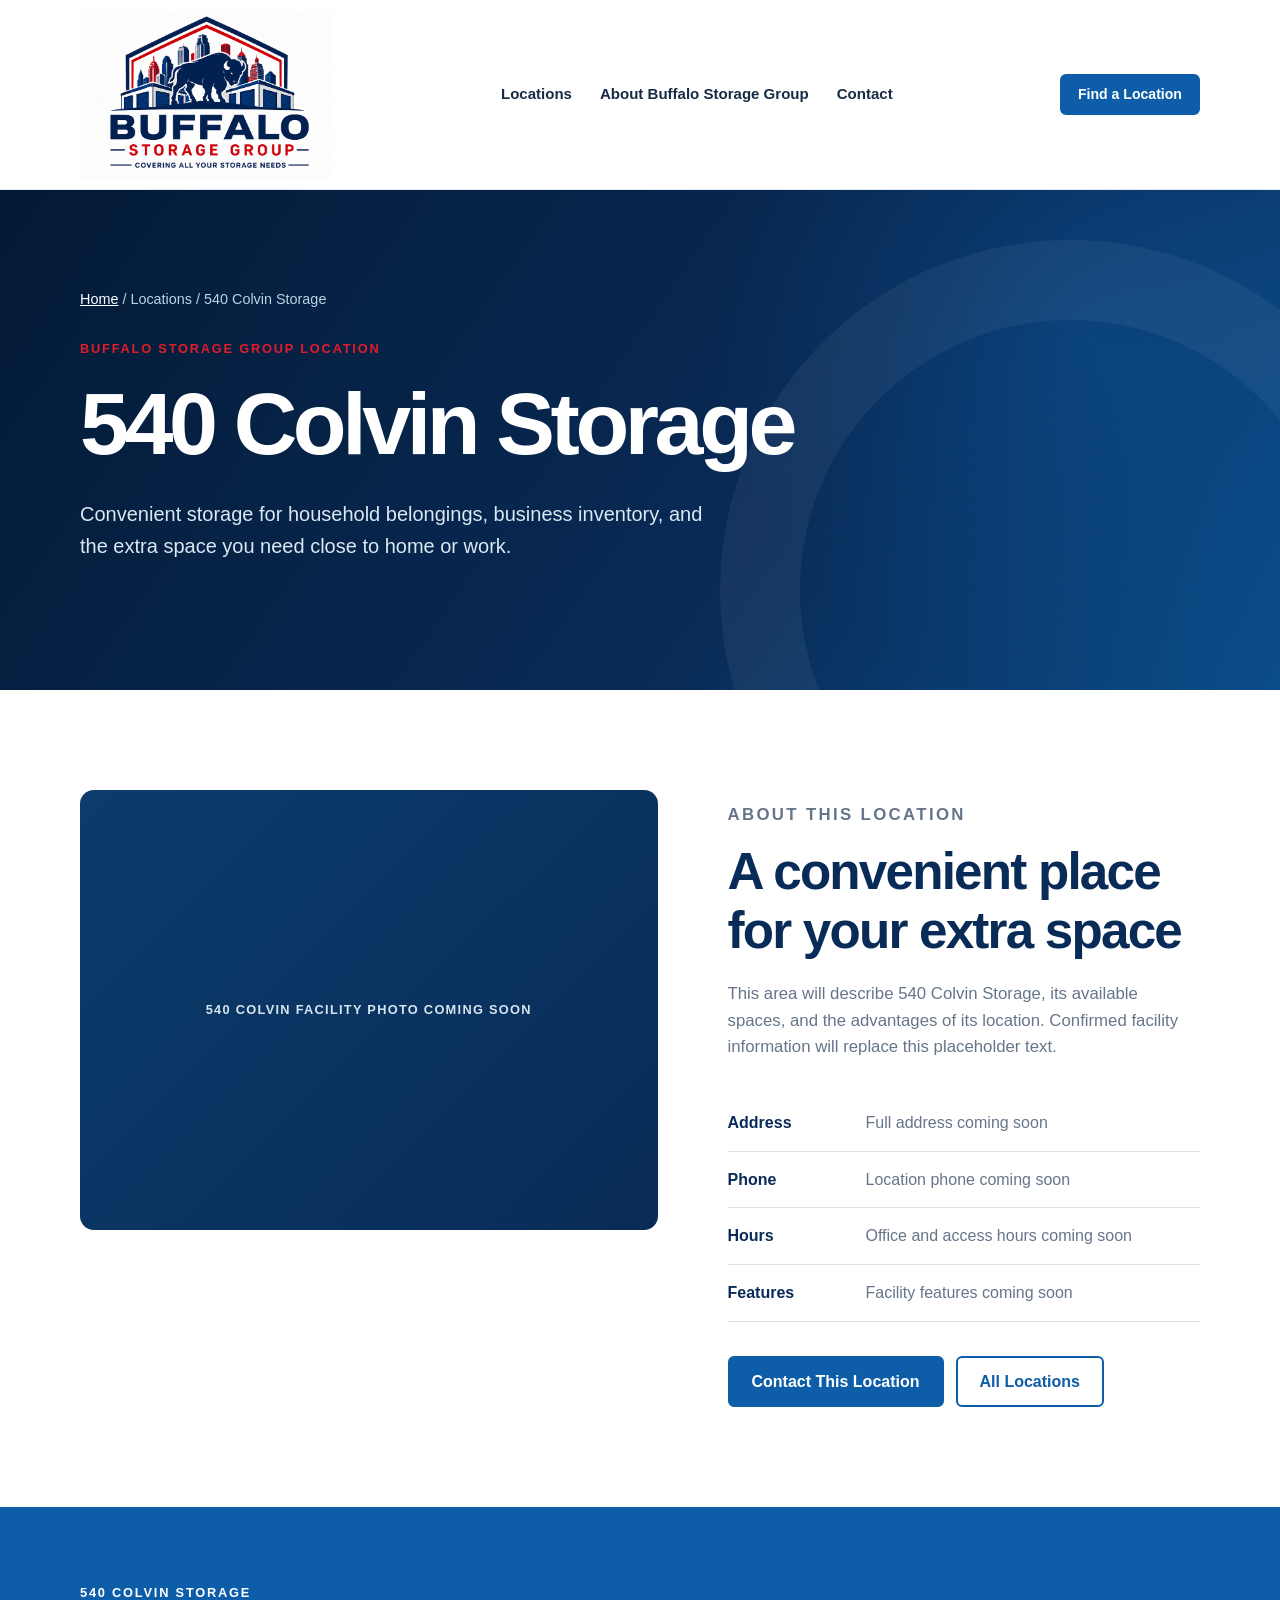
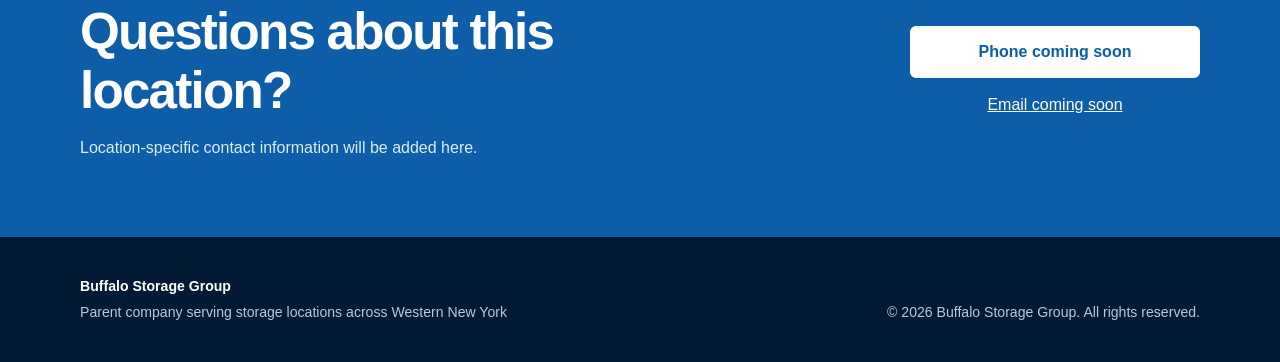
==== 540-colvin-storage.html @ 0040ffce "Publish Buffalo Storage Group website" ====
<!DOCTYPE html>
<html lang="en">
<head>
  <meta charset="UTF-8">
  <meta name="viewport" content="width=device-width, initial-scale=1.0">
  <meta name="description" content="Learn about 540 Colvin Storage, a Buffalo Storage Group location in Western New York.">
  <title>540 Colvin Storage | Buffalo Storage Group</title>
  <link rel="icon" href="favicon.ico" sizes="any">
  <link rel="icon" type="image/png" href="images/favicon.png">
  <link rel="stylesheet" href="styles.css?v=15">
</head>
<body>
  <a class="skip-link" href="#main-content">Skip to main content</a>

  <header class="site-header">
    <div class="container header-content">
      <a class="brand" href="index.html" aria-label="Buffalo Storage Group home">
        <img class="brand-logo" src="images/buffalo-storage-group-logo-patriotic.png" alt="Buffalo Storage Group">
      </a>
      <nav class="main-nav" aria-label="Main navigation">
        <a href="index.html#locations">Locations</a>
        <a href="index.html#about">About Buffalo Storage Group</a>
        <a href="#contact">Contact</a>
      </nav>
      <a class="button button-small" href="index.html#locations">Find a Location</a>
    </div>
  </header>

  <main id="main-content">
    <section class="hero location-hero">
      <div class="container hero-content">
        <p class="breadcrumbs"><a href="index.html">Home</a> / Locations / 540 Colvin Storage</p>
        <p class="eyebrow">Buffalo Storage Group location</p>
        <h1>540 Colvin Storage</h1>
        <p class="hero-copy">
          Convenient storage for household belongings, business inventory, and
          the extra space you need close to home or work.
        </p>
      </div>
    </section>

    <section class="section">
      <div class="container location-detail-grid">
        <div class="location-photo-large" role="img" aria-label="Placeholder for a 540 Colvin Storage facility photo">
          540 Colvin facility photo coming soon
        </div>
        <div class="location-detail-content">
          <p class="eyebrow">About this location</p>
          <h2>A convenient place for your extra space</h2>
          <p>
            This area will describe 540 Colvin Storage, its available spaces,
            and the advantages of its location. Confirmed facility information
            will replace this placeholder text.
          </p>
          <ul class="facility-facts">
            <li><strong>Address</strong><span>Full address coming soon</span></li>
            <li><strong>Phone</strong><span>Location phone coming soon</span></li>
            <li><strong>Hours</strong><span>Office and access hours coming soon</span></li>
            <li><strong>Features</strong><span>Facility features coming soon</span></li>
          </ul>
          <div class="detail-actions">
            <a class="button" href="#contact">Contact This Location</a>
            <a class="button button-outline" href="index.html#locations">All Locations</a>
          </div>
        </div>
      </div>
    </section>

    <section class="contact-section" id="contact">
      <div class="container contact-content">
        <div>
          <p class="eyebrow light-eyebrow">540 Colvin Storage</p>
          <h2>Questions about this location?</h2>
          <p>Location-specific contact information will be added here.</p>
        </div>
        <div class="contact-actions">
          <a class="button button-light" href="tel:+17165550123">Phone coming soon</a>
          <a class="contact-email" href="mailto:hello@buffalostoragegroup.com">Email coming soon</a>
        </div>
      </div>
    </section>
  </main>

  <footer class="site-footer">
    <div class="container footer-content">
      <div>
        <p class="footer-brand">Buffalo Storage Group</p>
        <p>Parent company serving storage locations across Western New York</p>
      </div>
      <p>&copy; 2026 Buffalo Storage Group. All rights reserved.</p>
    </div>
  </footer>
</body>
</html>
---- styles.css ----
:root {
  --navy: #092b57;
  --navy-dark: #031a36;
  --blue: #0d5da8;
  --blue-dark: #08447b;
  --gold: #e21c2a;
  --cream: #f5f7fa;
  --white: #ffffff;
  --text: #172b45;
  --muted: #66758a;
  --border: #dce3eb;
  --shadow: 0 18px 45px rgba(3, 26, 54, 0.12);
}

* {
  box-sizing: border-box;
}

html {
  scroll-behavior: smooth;
}

body {
  margin: 0;
  color: var(--text);
  background: var(--white);
  font-family: Arial, Helvetica, sans-serif;
  line-height: 1.6;
}

a {
  color: inherit;
}

.container {
  width: min(1120px, calc(100% - 40px));
  margin: 0 auto;
}

.skip-link {
  position: absolute;
  top: -50px;
  left: 16px;
  z-index: 100;
  padding: 10px 16px;
  color: var(--white);
  background: var(--navy);
}

.skip-link:focus {
  top: 16px;
}

.site-header {
  position: sticky;
  top: 0;
  z-index: 10;
  border-bottom: 1px solid rgba(217, 226, 236, 0.8);
  background: rgba(255, 255, 255, 0.96);
}

.header-content {
  min-height: 76px;
  display: flex;
  align-items: center;
  justify-content: space-between;
  gap: 28px;
  padding-top: 10px;
  padding-bottom: 10px;
}

.brand {
  display: flex;
  align-items: center;
  color: var(--navy);
  font-weight: 700;
  text-decoration: none;
}

.brand-logo {
  width: auto;
  height: 169px;
  display: block;
  object-fit: contain;
}

.home-page .brand-logo {
  height: 294px;
}

.main-nav {
  display: flex;
  gap: 28px;
}

.main-nav a {
  color: var(--text);
  font-size: 0.94rem;
  font-weight: 600;
  text-decoration: none;
}

.main-nav a:hover,
.main-nav a:focus {
  color: var(--gold);
}

.button {
  display: inline-block;
  padding: 14px 22px;
  border: 2px solid var(--blue);
  border-radius: 6px;
  color: var(--white);
  background: var(--blue);
  font-weight: 700;
  line-height: 1.2;
  text-align: center;
  text-decoration: none;
  transition: background 160ms ease, border-color 160ms ease, transform 160ms ease;
}

.button:hover,
.button:focus {
  border-color: var(--blue-dark);
  background: var(--blue-dark);
  transform: translateY(-1px);
}

.button-small {
  padding: 10px 16px;
  font-size: 0.88rem;
}

.hero {
  position: relative;
  overflow: hidden;
  min-height: 173px;
  display: grid;
  align-items: center;
  color: var(--white);
  background:
    radial-gradient(circle at 85% 30%, rgba(13, 93, 168, 0.35), transparent 32%),
    linear-gradient(125deg, var(--navy-dark) 0%, var(--navy) 62%, #0b4d8a 100%);
}

.hero:not(.location-hero)::before {
  position: absolute;
  right: 3%;
  bottom: -38%;
  width: 500px;
  height: 500px;
  background: url("images/buffalo-storage-group-favicon-source.png") center / contain no-repeat;
  content: "";
  opacity: 0.08;
  pointer-events: none;
}

.hero:not(.location-hero) .hero-content {
  padding-top: 8px;
  padding-bottom: 8px;
}

.hero:not(.location-hero) h1 {
  max-width: 720px;
  margin-bottom: 6px;
  font-size: clamp(1.6rem, 2.4vw, 1.9rem);
  letter-spacing: -0.035em;
}

.hero:not(.location-hero) .hero-copy {
  max-width: 700px;
  margin-bottom: 6px;
  font-size: 0.95rem;
}

.hero:not(.location-hero) .eyebrow {
  margin-bottom: 5px;
}

.hero:not(.location-hero) .button {
  padding-top: 9px;
  padding-bottom: 9px;
  border-color: var(--gold);
  background: var(--gold);
}

.hero:not(.location-hero) .button:hover,
.hero:not(.location-hero) .button:focus {
  border-color: #b8111d;
  background: #b8111d;
}

.hero:not(.location-hero) .trust-list {
  display: none;
}

.hero::after {
  position: absolute;
  right: -140px;
  bottom: -250px;
  width: 540px;
  height: 540px;
  border: 80px solid rgba(255, 255, 255, 0.05);
  border-radius: 50%;
  content: "";
}

.location-hero {
  min-height: 500px;
}

.location-hero h1 {
  max-width: 900px;
  font-size: clamp(2.8rem, 7vw, 5.5rem);
}

.breadcrumbs {
  margin-bottom: 28px;
  color: #bad4e5;
  font-size: 0.9rem;
}

.breadcrumbs a {
  color: var(--white);
}

.location-detail-grid {
  display: grid;
  grid-template-columns: 1.1fr 0.9fr;
  gap: 70px;
  align-items: start;
}

.location-photo-large {
  min-height: 440px;
  display: grid;
  place-items: center;
  padding: 30px;
  border-radius: 14px;
  color: #d7e5ef;
  background:
    linear-gradient(135deg, rgba(20, 121, 184, 0.22), transparent),
    var(--navy);
  font-size: 0.8rem;
  font-weight: 800;
  letter-spacing: 0.1em;
  text-align: center;
  text-transform: uppercase;
}

.location-detail-content {
  padding-top: 12px;
}

.location-detail-content > p {
  color: var(--muted);
  font-size: 1.05rem;
}

.facility-facts {
  margin: 34px 0;
  padding: 0;
  list-style: none;
}

.facility-facts li {
  display: grid;
  grid-template-columns: 120px 1fr;
  gap: 18px;
  padding: 15px 0;
  border-bottom: 1px solid var(--border);
}

.facility-facts strong {
  color: var(--navy);
}

.facility-facts span {
  color: var(--muted);
}

.detail-actions {
  display: flex;
  gap: 12px;
  flex-wrap: wrap;
}

.detail-actions .button-outline {
  background: var(--white);
}

.detail-actions .button-outline:hover,
.detail-actions .button-outline:focus {
  background: var(--blue-dark);
}

.hero-content {
  position: relative;
  z-index: 1;
  padding-top: 80px;
  padding-bottom: 80px;
}

.eyebrow {
  margin: 0 0 14px;
  color: var(--blue);
  font-size: 0.8rem;
  font-weight: 800;
  letter-spacing: 0.14em;
  text-transform: uppercase;
}

.hero .eyebrow {
  color: var(--gold);
}

h1,
h2,
h3,
p {
  margin-top: 0;
}

h1,
h2,
h3 {
  color: var(--navy);
  line-height: 1.15;
}

h1 {
  max-width: 760px;
  margin-bottom: 24px;
  color: var(--white);
  font-size: clamp(3.2rem, 8vw, 6.5rem);
  letter-spacing: -0.05em;
}

h2 {
  margin-bottom: 20px;
  font-size: clamp(2rem, 4vw, 3.35rem);
  letter-spacing: -0.035em;
}

h3 {
  margin-bottom: 10px;
  font-size: 1.25rem;
}

.hero-copy {
  max-width: 650px;
  margin-bottom: 30px;
  color: #d9e8f2;
  font-size: 1.25rem;
}

.hero-actions {
  display: flex;
  align-items: center;
  gap: 24px;
  flex-wrap: wrap;
}

.text-link {
  color: var(--white);
  font-weight: 700;
  text-decoration: none;
}

.text-link:hover,
.text-link:focus {
  text-decoration: underline;
}

.trust-list {
  display: flex;
  gap: 32px;
  flex-wrap: wrap;
  margin-top: 64px;
  color: #d9e8f2;
  font-size: 0.95rem;
}

.trust-list span::before {
  margin-right: 9px;
  color: var(--gold);
  content: "✓";
  font-weight: 800;
}

.section {
  padding: 100px 0;
}

#locations {
  padding-top: 12px;
  padding-bottom: 64px;
}

#locations .section-heading {
  margin-bottom: 12px;
}

#locations .section-heading h2 {
  margin-bottom: 5px;
  font-size: clamp(1.55rem, 2.2vw, 1.9rem);
}

#locations .section-heading > p:last-child {
  margin-bottom: 0;
  font-size: 0.92rem;
}

#locations .section-heading .eyebrow {
  margin-bottom: 7px;
}

.section-heading {
  max-width: 720px;
  margin-bottom: 48px;
}

.section-heading > p:last-child,
.section-copy {
  color: var(--muted);
  font-size: 1.08rem;
}

.card-grid {
  display: grid;
  grid-template-columns: repeat(3, 1fr);
  gap: 20px;
}

.location-grid {
  grid-template-columns: repeat(3, 1fr);
  grid-auto-rows: 1fr;
}

.storage-card {
  min-height: 280px;
  padding: 34px;
  border: 1px solid var(--border);
  border-radius: 12px;
  background: var(--white);
}

.location-card {
  position: relative;
  height: 100%;
  display: flex;
  flex-direction: column;
  padding: 0;
  overflow: hidden;
  transition: border-color 180ms ease, box-shadow 180ms ease, transform 180ms ease;
}

.card-stretched-link {
  position: absolute;
  inset: 0;
  z-index: 1;
  border-radius: inherit;
}

.location-card:hover,
.location-card:focus-within {
  border-color: #b7c7d8;
  box-shadow: var(--shadow);
  transform: translateY(-3px) scale(1.01);
}

.facility-logo {
  position: relative;
  z-index: 2;
  height: 156px;
  min-height: 156px;
  flex-shrink: 0;
  display: flex;
  flex-direction: column;
  align-items: center;
  justify-content: center;
  gap: 2px;
  padding: 10px;
  border-bottom: 1px solid var(--border);
  background: var(--white);
  text-decoration: none;
  transition: filter 160ms ease;
}

.facility-logo img {
  width: auto;
  max-width: 96%;
  height: 126px;
  display: block;
  object-fit: contain;
}

.facility-logo:hover,
.facility-logo:focus {
  filter: brightness(1.18);
}

.facility-logo-number {
  font-size: 2.65rem;
  letter-spacing: -0.05em;
}

.facility-logo-subtitle {
  font-size: 0.75rem;
  letter-spacing: 0.22em;
}

.facility-logo-garages {
  background: var(--white);
}

.facility-logo-colvin {
  background: var(--white);
}

.facility-logo-amherst {
  background: var(--white);
}

.facility-logo-epic {
  background: var(--white);
}

.facility-logo-epic img {
  transform: scale(0.5);
}

.epic-wordmark {
  font-size: 2.5rem;
  font-style: italic;
  letter-spacing: -0.03em;
}

.facility-logo-nt {
  background: var(--white);
}

.location-card-content {
  height: 100%;
  display: flex;
  flex-direction: column;
  padding: 16px;
}

.location-card-content h3 {
  margin-bottom: 7px;
  font-size: 1.15rem;
}

.facility-type {
  min-height: 24px;
  margin-bottom: 9px;
  color: var(--muted);
  font-size: 0.88rem;
  white-space: nowrap;
}

.location-address {
  min-height: 52px;
  margin-bottom: 0;
  color: var(--navy) !important;
  font-weight: 700;
}

.card-title-row {
  display: flex;
  align-items: flex-start;
  justify-content: space-between;
  gap: 12px;
}

.card-title-row h3 {
  margin-bottom: 10px;
}

.status-badge {
  flex-shrink: 0;
  padding: 5px 8px;
  border-radius: 999px;
  color: #222222;
  background: #e3e3e3;
  font-size: 0.62rem;
  font-weight: 900;
  letter-spacing: 0.08em;
  text-transform: uppercase;
}

.location-image-placeholder {
  min-height: 180px;
  display: grid;
  place-items: center;
  padding: 20px;
  color: #d7e5ef;
  background:
    linear-gradient(135deg, rgba(20, 121, 184, 0.2), transparent),
    var(--navy);
  font-size: 0.76rem;
  font-weight: 800;
  letter-spacing: 0.08em;
  text-align: center;
  text-transform: uppercase;
}

.storage-card p:not(.card-label):not(.price) {
  color: var(--muted);
}

.featured-card {
  border-top: 5px solid var(--gold);
  box-shadow: var(--shadow);
}

.card-label {
  margin-bottom: 18px;
  color: var(--blue);
  font-size: 0.76rem;
  font-weight: 800;
  letter-spacing: 0.12em;
  text-transform: uppercase;
}

.location-button {
  position: relative;
  z-index: 2;
  flex: 1;
  padding: 10px 14px;
  font-size: 0.88rem;
}

.location-actions {
  display: flex;
  gap: 10px;
  margin-top: auto;
  padding-top: 16px;
}

.location-logo-button {
  position: relative;
  z-index: 2;
  width: 100%;
  height: 72px;
  display: grid;
  place-items: center;
  padding: 6px 14px;
  border: 1px solid var(--border);
  border-radius: 6px;
  background: var(--white);
  transition: border-color 160ms ease, box-shadow 160ms ease, transform 160ms ease;
}

.location-logo-button img {
  width: auto;
  max-width: 92%;
  height: 58px;
  display: block;
  object-fit: contain;
}

.location-logo-button:hover,
.location-logo-button:focus {
  border-color: #9eb3c8;
  box-shadow: 0 6px 16px rgba(3, 26, 54, 0.14);
  transform: translateY(-1px);
}

.epic-location-card .location-logo-button img {
  transform: scale(0.5);
}

.button-outline {
  color: var(--blue);
  background: transparent;
}

.button-outline:hover,
.button-outline:focus {
  color: var(--white);
}

.facility-logo-garages + .location-card-content .location-button {
  border-color: #303030;
  background: #303030;
}

.facility-logo-garages + .location-card-content .location-button:hover,
.facility-logo-garages + .location-card-content .location-button:focus {
  border-color: #111111;
  background: #111111;
}

.facility-logo-colvin + .location-card-content .location-button {
  border-color: #28753f;
  background: #28753f;
}

.facility-logo-colvin + .location-card-content .location-button:hover,
.facility-logo-colvin + .location-card-content .location-button:focus {
  border-color: #174f2a;
  background: #174f2a;
}

.facility-logo-amherst + .location-card-content .location-button {
  border-color: #0b4d8a;
  background: #0b4d8a;
}

.facility-logo-amherst + .location-card-content .location-button:hover,
.facility-logo-amherst + .location-card-content .location-button:focus {
  border-color: #063562;
  background: #063562;
}

.facility-logo-epic + .location-card-content .location-button {
  border-color: #0d5da8;
  background: #0d5da8;
}

.facility-logo-epic + .location-card-content .location-button:hover,
.facility-logo-epic + .location-card-content .location-button:focus {
  border-color: #082f5f;
  background: #082f5f;
}

.facility-logo-nt + .location-card-content .location-button {
  border-color: #3d3d3d;
  background: #3d3d3d;
}

.facility-logo-nt + .location-card-content .location-button:hover,
.facility-logo-nt + .location-card-content .location-button:focus {
  border-color: #171717;
  background: #171717;
}

.price {
  margin: 28px 0 0;
  color: var(--navy);
  font-weight: 800;
}

.placeholder-note {
  margin: 28px 0 0;
  color: var(--muted);
  font-size: 0.82rem;
}

.section-tinted {
  background: var(--cream);
}

.split-layout {
  display: grid;
  grid-template-columns: 0.9fr 1.1fr;
  gap: 90px;
  align-items: start;
}

.benefit-list article {
  display: flex;
  gap: 24px;
  padding: 28px 0;
  border-bottom: 1px solid #d8d3c8;
}

.about-panel {
  padding: 42px;
  border-left: 5px solid var(--gold);
  border-radius: 0 12px 12px 0;
  background: var(--white);
  box-shadow: var(--shadow);
}

.about-panel p:last-child {
  margin-bottom: 0;
  color: var(--muted);
}

.about-quote {
  margin-bottom: 24px;
  color: var(--navy);
  font-size: 1.45rem;
  font-weight: 800;
  line-height: 1.4;
}

.benefit-list article:first-child {
  padding-top: 0;
}

.benefit-list article:last-child {
  border-bottom: 0;
}

.benefit-list p {
  margin-bottom: 0;
  color: var(--muted);
}

.benefit-number {
  color: var(--blue);
  font-weight: 800;
}

.contact-section {
  padding: 76px 0;
  color: var(--white);
  background: var(--blue);
}

.contact-content {
  display: flex;
  align-items: center;
  justify-content: space-between;
  gap: 48px;
}

.contact-content h2 {
  max-width: 650px;
  margin-bottom: 14px;
  color: var(--white);
}

.contact-content p {
  margin-bottom: 0;
  color: #dcedf8;
}

.light-eyebrow {
  color: var(--white) !important;
}

.contact-actions {
  min-width: 290px;
  display: flex;
  flex-direction: column;
  gap: 14px;
}

.button-light {
  border-color: var(--white);
  color: var(--blue);
  background: var(--white);
}

.button-light:hover,
.button-light:focus {
  border-color: var(--cream);
  color: var(--navy);
  background: var(--cream);
}

.contact-email {
  color: var(--white);
  text-align: center;
}

.site-footer {
  padding: 38px 0;
  color: #b8cad8;
  background: var(--navy-dark);
  font-size: 0.88rem;
}

.footer-content {
  display: flex;
  align-items: flex-end;
  justify-content: space-between;
  gap: 28px;
}

.footer-content p {
  margin-bottom: 0;
}

.footer-brand {
  margin-bottom: 4px !important;
  color: var(--white);
  font-weight: 800;
}

@media (max-width: 860px) {
  .main-nav {
    display: none;
  }

  .card-grid,
  .split-layout,
  .location-detail-grid {
    grid-template-columns: 1fr;
  }

  .location-grid {
    grid-template-columns: repeat(2, 1fr);
  }

  .split-layout {
    gap: 52px;
  }

  .location-detail-grid {
    gap: 42px;
  }

  .contact-content {
    align-items: flex-start;
    flex-direction: column;
  }

  .contact-actions {
    width: 100%;
    max-width: 380px;
  }
}

@media (max-width: 580px) {
  .container {
    width: min(100% - 28px, 1120px);
  }

  .brand-logo {
    height: 140px;
  }

  .home-page .brand-logo {
    height: 244px;
  }

  .header-content {
    min-height: 68px;
    gap: 10px;
  }

  .header-content .button-small {
    padding: 9px 10px;
    font-size: 0.74rem;
  }

  .hero:not(.location-hero) {
    min-height: 173px;
  }

  .hero-content {
    padding-top: 64px;
    padding-bottom: 64px;
  }

  .hero:not(.location-hero) .hero-content {
    padding-top: 18px;
    padding-bottom: 18px;
  }

  .location-hero h1 {
    font-size: clamp(2.8rem, 16vw, 4.2rem);
  }

  .location-hero .trust-list {
    gap: 12px 24px;
    margin-top: 46px;
  }

  .section {
    padding: 72px 0;
  }

  .storage-card {
    min-height: 0;
  }

  .location-photo-large {
    min-height: 300px;
  }

  .facility-facts li {
    grid-template-columns: 1fr;
    gap: 2px;
  }

  .location-grid {
    grid-template-columns: 1fr;
  }

  .location-actions {
    flex-direction: column;
  }

  .footer-content {
    align-items: flex-start;
    flex-direction: column;
  }
}

@media (prefers-reduced-motion: reduce) {
  html {
    scroll-behavior: auto;
  }

  .button {
    transition: none;
  }
}
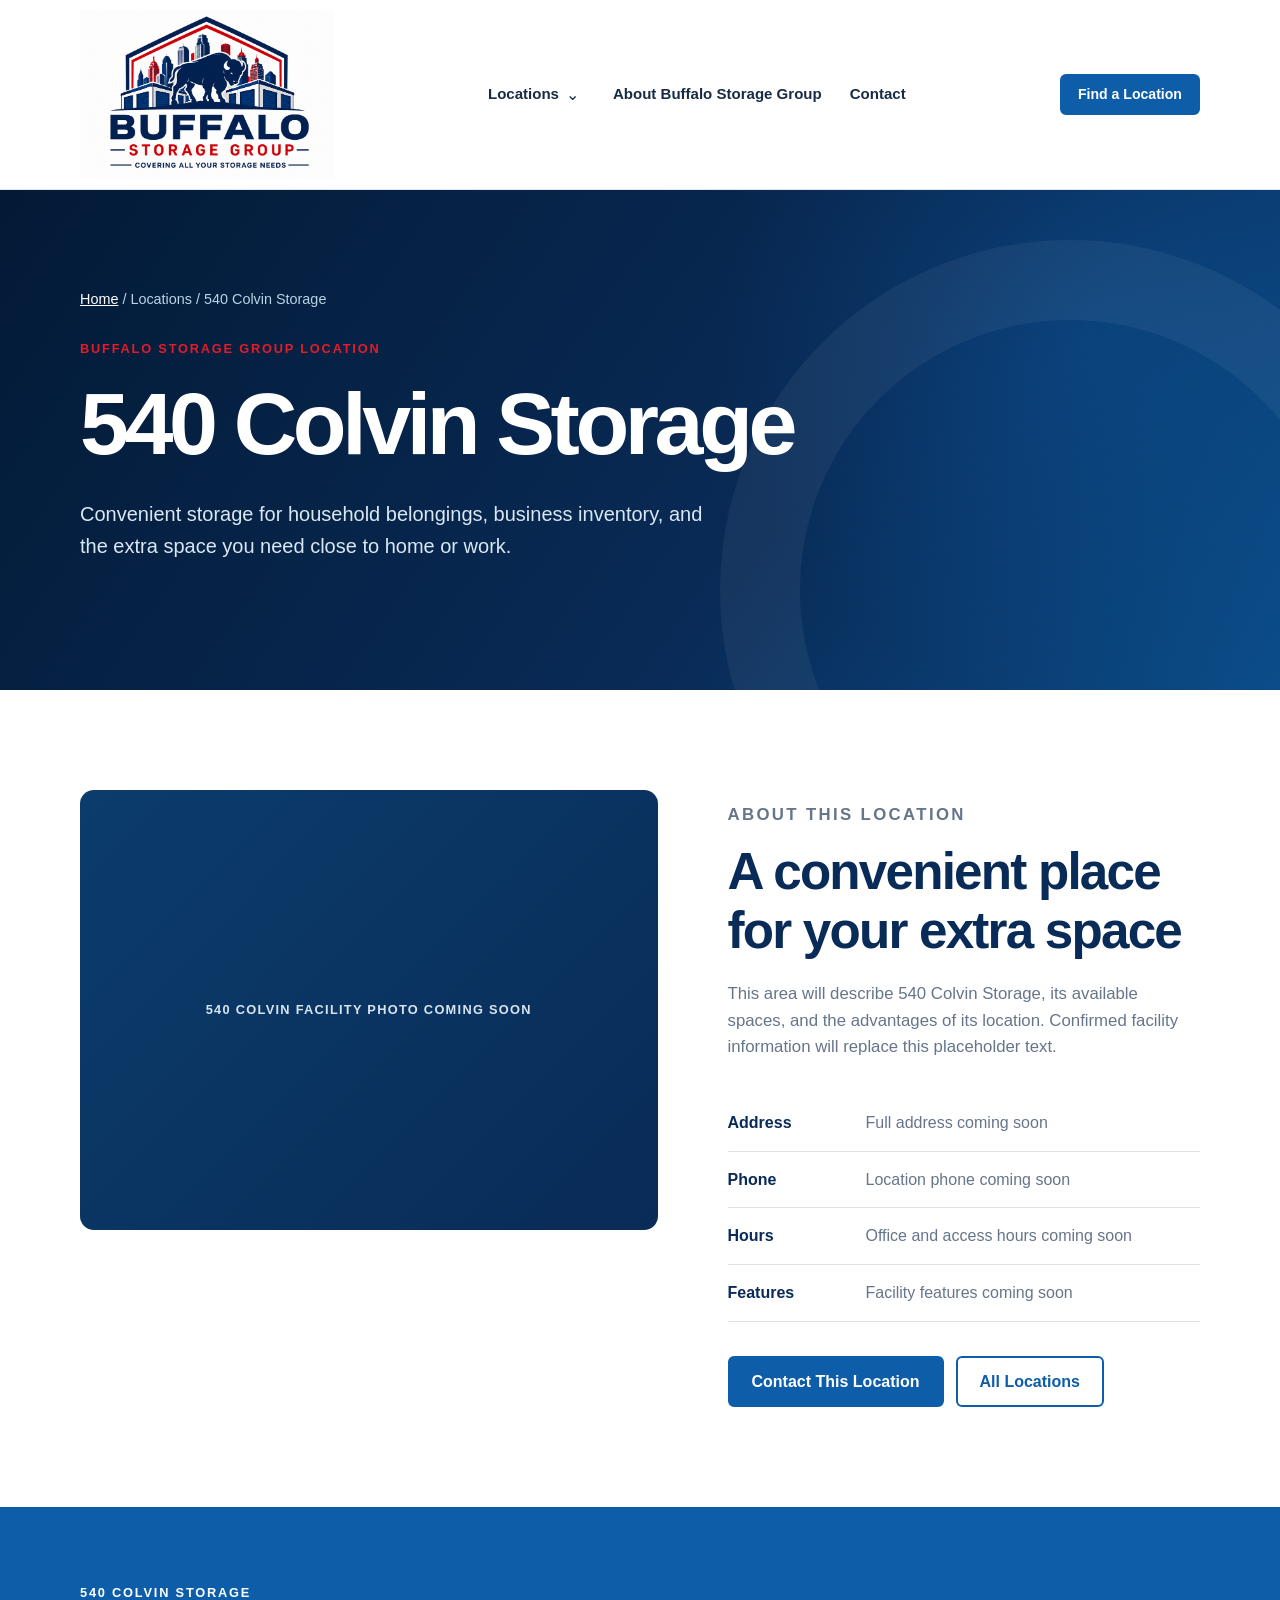
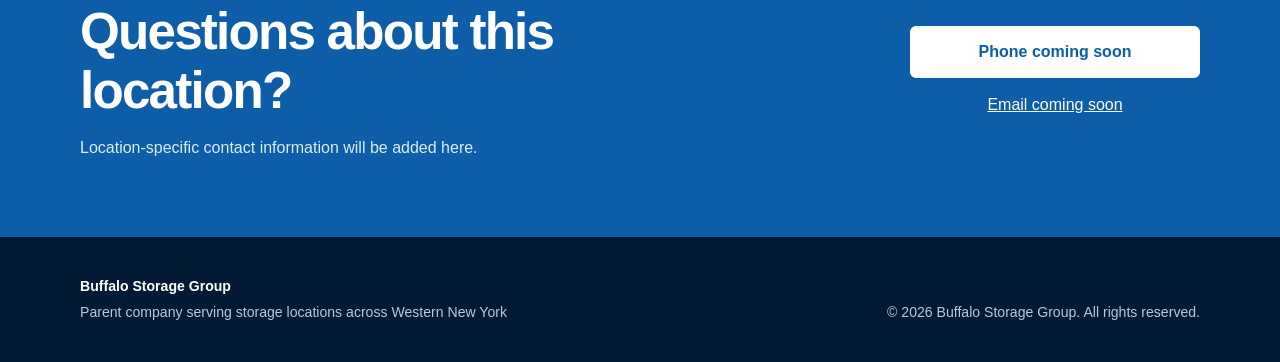
==== commit 4fd305c2: "Add responsive locations navigation dropdown" ====
--- a/540-colvin-storage.html
+++ b/540-colvin-storage.html
@@ -7,7 +7,8 @@
   <title>540 Colvin Storage | Buffalo Storage Group</title>
   <link rel="icon" href="favicon.ico" sizes="any">
   <link rel="icon" type="image/png" href="images/favicon.png">
-  <link rel="stylesheet" href="styles.css?v=15">
+  <link rel="stylesheet" href="styles.css?v=31">
+  <script src="navigation.js" defer></script>
 </head>
 <body>
   <a class="skip-link" href="#main-content">Skip to main content</a>
@@ -18,7 +19,18 @@
         <img class="brand-logo" src="images/buffalo-storage-group-logo-patriotic.png" alt="Buffalo Storage Group">
       </a>
       <nav class="main-nav" aria-label="Main navigation">
-        <a href="index.html#locations">Locations</a>
+        <div class="nav-dropdown">
+          <a class="nav-dropdown-link" href="index.html#locations">Locations</a>
+          <button class="nav-dropdown-toggle" type="button" aria-expanded="false" aria-controls="locations-menu" aria-label="Show Buffalo Storage Group locations">⌄</button>
+          <div class="nav-dropdown-menu" id="locations-menu">
+            <a href="https://www.534colvingarages.com/" target="_blank" rel="noopener">534 Colvin Garages</a>
+            <a href="https://www.colvinstorage.com/" target="_blank" rel="noopener">Colvin Storage</a>
+            <a href="https://www.amherstselfstorageny.com/" target="_blank" rel="noopener">Amherst Self Storage</a>
+            <a href="https://epicstoragewny.com/" target="_blank" rel="noopener">Epic Storage – Buffalo</a>
+            <a href="https://epicstoragewny.com/" target="_blank" rel="noopener">Epic Storage – Clarence Center</a>
+            <a href="https://www.northtonawandaselfstorage.com/" target="_blank" rel="noopener">North Tonawanda Self Storage</a>
+          </div>
+        </div>
         <a href="index.html#about">About Buffalo Storage Group</a>
         <a href="#contact">Contact</a>
       </nav>
--- a/styles.css
+++ b/styles.css
@@ -91,6 +91,7 @@
 .main-nav {
   display: flex;
   gap: 28px;
+  align-items: center;
 }
 
 .main-nav a {
@@ -103,6 +104,72 @@
 .main-nav a:hover,
 .main-nav a:focus {
   color: var(--gold);
+}
+
+.nav-dropdown {
+  position: relative;
+  display: flex;
+  align-items: center;
+}
+
+.nav-dropdown-toggle {
+  width: 24px;
+  height: 24px;
+  display: grid;
+  place-items: center;
+  margin-left: 2px;
+  padding: 0;
+  border: 0;
+  color: var(--text);
+  background: transparent;
+  cursor: pointer;
+  font: inherit;
+  font-size: 1rem;
+  line-height: 1;
+}
+
+.nav-dropdown-toggle:hover,
+.nav-dropdown-toggle:focus {
+  color: var(--gold);
+}
+
+.nav-dropdown-menu {
+  position: absolute;
+  top: calc(100% + 10px);
+  left: 0;
+  z-index: 30;
+  width: 290px;
+  padding: 8px;
+  border: 1px solid var(--border);
+  border-radius: 8px;
+  visibility: hidden;
+  opacity: 0;
+  background: var(--white);
+  box-shadow: var(--shadow);
+  transform: translateY(-6px);
+  transition: opacity 160ms ease, transform 160ms ease, visibility 160ms ease;
+}
+
+.nav-dropdown-menu a {
+  display: block;
+  padding: 9px 11px;
+  border-radius: 5px;
+  font-size: 0.88rem;
+  line-height: 1.3;
+}
+
+.nav-dropdown-menu a:hover,
+.nav-dropdown-menu a:focus {
+  color: var(--navy);
+  background: var(--cream);
+}
+
+.nav-dropdown:hover .nav-dropdown-menu,
+.nav-dropdown:focus-within .nav-dropdown-menu,
+.nav-dropdown.is-open .nav-dropdown-menu {
+  visibility: visible;
+  opacity: 1;
+  transform: translateY(0);
 }
 
 .button {
@@ -519,7 +586,26 @@
 }
 
 .facility-logo-amherst {
-  background: var(--white);
+  border-bottom-color: #b8b8b8;
+  background: var(--white);
+}
+
+.amherst-location-card .location-card-content h3 {
+  color: #171717;
+}
+
+.amherst-location-card .location-address {
+  color: #3d3d3d !important;
+}
+
+.amherst-location-card .location-logo-button {
+  border-color: #b8b8b8;
+}
+
+.amherst-location-card .location-logo-button:hover,
+.amherst-location-card .location-logo-button:focus {
+  border-color: #3d3d3d;
+  box-shadow: 0 6px 16px rgba(0, 0, 0, 0.16);
 }
 
 .facility-logo-epic {
@@ -537,7 +623,41 @@
 }
 
 .facility-logo-nt {
-  background: var(--white);
+  border-bottom-color: #b8b8b8;
+  background: var(--white);
+}
+
+.facility-logo-nt img,
+.north-tonawanda-location-card .location-logo-button img {
+  filter: grayscale(1) contrast(1.12);
+}
+
+.north-tonawanda-location-card {
+  border-color: #c7c7c7;
+}
+
+.north-tonawanda-location-card:hover,
+.north-tonawanda-location-card:focus-within {
+  border-color: #666666;
+  box-shadow: 0 18px 45px rgba(0, 0, 0, 0.14);
+}
+
+.north-tonawanda-location-card .location-card-content h3 {
+  color: #171717;
+}
+
+.north-tonawanda-location-card .location-address {
+  color: #3d3d3d !important;
+}
+
+.north-tonawanda-location-card .location-logo-button {
+  border-color: #b8b8b8;
+}
+
+.north-tonawanda-location-card .location-logo-button:hover,
+.north-tonawanda-location-card .location-logo-button:focus {
+  border-color: #3d3d3d;
+  box-shadow: 0 6px 16px rgba(0, 0, 0, 0.16);
 }
 
 .location-card-content {
@@ -885,7 +1005,31 @@
 
 @media (max-width: 860px) {
   .main-nav {
+    width: 100%;
+    display: flex;
+    order: 3;
+    justify-content: center;
+  }
+
+  .header-content {
+    flex-wrap: wrap;
+  }
+
+  .main-nav > a {
     display: none;
+  }
+
+  .nav-dropdown-menu {
+    right: 50%;
+    left: auto;
+    width: min(290px, calc(100vw - 28px));
+    transform: translate(50%, -6px);
+  }
+
+  .nav-dropdown:hover .nav-dropdown-menu,
+  .nav-dropdown:focus-within .nav-dropdown-menu,
+  .nav-dropdown.is-open .nav-dropdown-menu {
+    transform: translate(50%, 0);
   }
 
   .card-grid,
